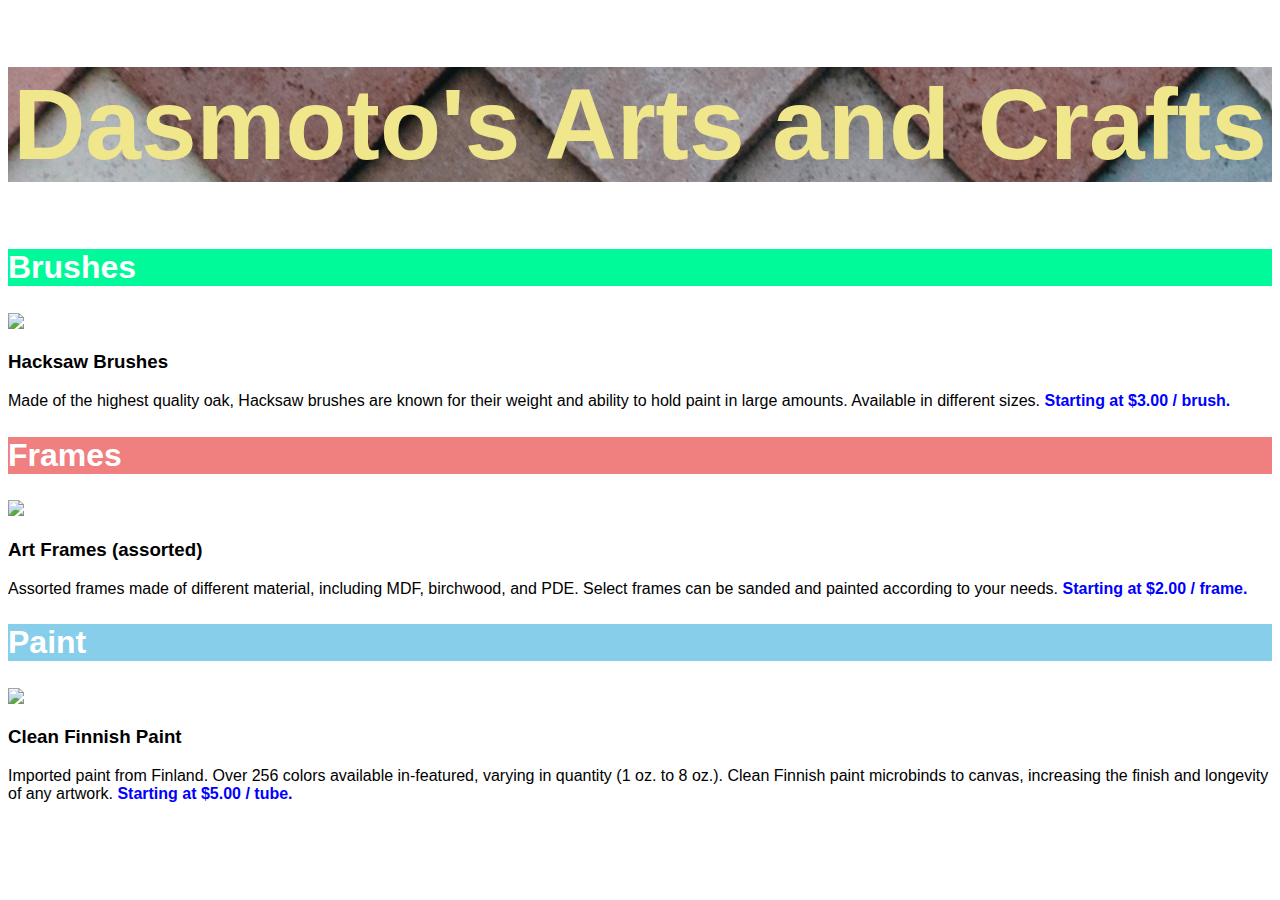
==== index.html @ dad691ad "basic arts & crafts html site" ====
<!DOCTYPE html>
<html>

<head>
    <link href="./resources/css/index.css" type="text/css" rel="stylesheet">
    <title>Dasmoto's Arts & Crafts</title>
</head>

<body>

    <h1>Dasmoto's Arts and Crafts</h1>

    <!-- Brushes Section-->
    <div class="item">
        <h2 id="brush">Brushes</h2>
        <img src='../ArtsCraftsProject/resources/images/hacksaw.jpeg'>
        <h3>Hacksaw Brushes</h3>
        <p>Made of the highest quality oak, Hacksaw brushes are known for their weight and ability to hold paint in large amounts. Available in different sizes. <span class='price'>Starting at $3.00 / brush.</span></p>
    </div>

    <!-- Frames Section-->

    <div class="item">
        <h2 id="frame">Frames</h2>
        <img src='../ArtsCraftsProject/resources/images/frames.jpeg'>
        <h3>Art Frames (assorted)</h3>
        <p>Assorted frames made of different material, including MDF, birchwood, and PDE. Select frames can be sanded and painted according to your needs. <span class='price'>Starting at $2.00 / frame.</span></p>
    </div>

    <!-- Paint Section-->

    <div class="item">
        <h2 id="paint">Paint</h2>
        <img src='../ArtsCraftsProject/resources/images/finnish.jpeg'>
        <h3>Clean Finnish Paint</h3>
        <p>Imported paint from Finland. Over 256 colors available in-featured, varying in quantity (1 oz. to 8 oz.). Clean Finnish paint microbinds to canvas, increasing the finish and longevity of any artwork. <span class='price'>Starting at $5.00 / tube.</span></p>
    </div>

</body>

</html>
---- resources/css/index.css ----
h1,
h2,
h3,
p {
    font-family: "Helvetica", sans-serif;
}

h1,
h2 {
    font-weight: bold;
}

h1 {
    background-image: url('../../resources/images/pattern.jpeg');
    font-size: 100px;
    color: khaki;
    text-align: center;
}

.item h2 {
    font-size: 32px;
    color: white;
}

.price {
    color: blue;
    font-weight: bold;
}

#brush {
    background-color: mediumspringgreen;
}

#frame {
    background-color: lightcoral;
}

#paint {
    background-color: skyblue;
}
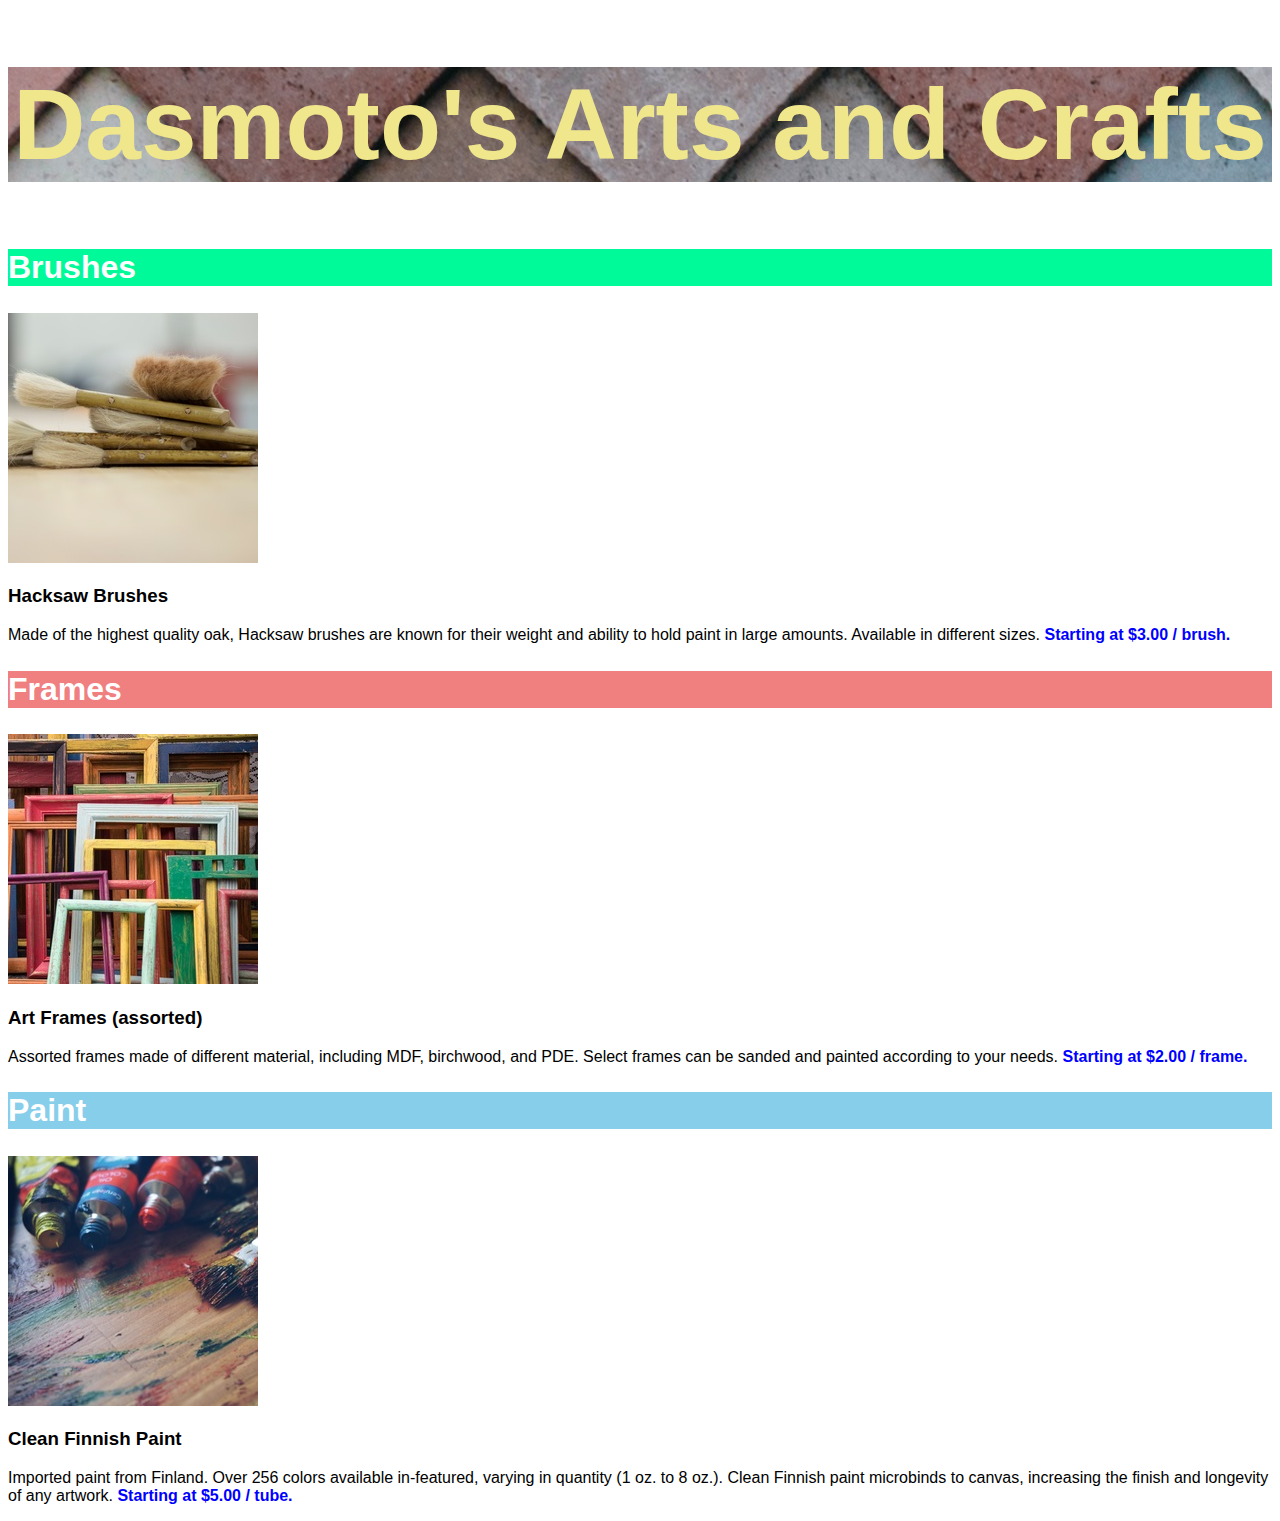
==== commit 1728ee04: "modify index to update image path" ====
--- a/index.html
+++ b/index.html
@@ -13,7 +13,7 @@
     <!-- Brushes Section-->
     <div class="item">
         <h2 id="brush">Brushes</h2>
-        <img src='../ArtsCraftsProject/resources/images/hacksaw.jpeg'>
+        <img src='../resources/images/hacksaw.jpeg'>
         <h3>Hacksaw Brushes</h3>
         <p>Made of the highest quality oak, Hacksaw brushes are known for their weight and ability to hold paint in large amounts. Available in different sizes. <span class='price'>Starting at $3.00 / brush.</span></p>
     </div>
@@ -22,7 +22,7 @@
 
     <div class="item">
         <h2 id="frame">Frames</h2>
-        <img src='../ArtsCraftsProject/resources/images/frames.jpeg'>
+        <img src='../resources/images/frames.jpeg'>
         <h3>Art Frames (assorted)</h3>
         <p>Assorted frames made of different material, including MDF, birchwood, and PDE. Select frames can be sanded and painted according to your needs. <span class='price'>Starting at $2.00 / frame.</span></p>
     </div>
@@ -31,7 +31,7 @@
 
     <div class="item">
         <h2 id="paint">Paint</h2>
-        <img src='../ArtsCraftsProject/resources/images/finnish.jpeg'>
+        <img src='../resources/images/finnish.jpeg'>
         <h3>Clean Finnish Paint</h3>
         <p>Imported paint from Finland. Over 256 colors available in-featured, varying in quantity (1 oz. to 8 oz.). Clean Finnish paint microbinds to canvas, increasing the finish and longevity of any artwork. <span class='price'>Starting at $5.00 / tube.</span></p>
     </div>
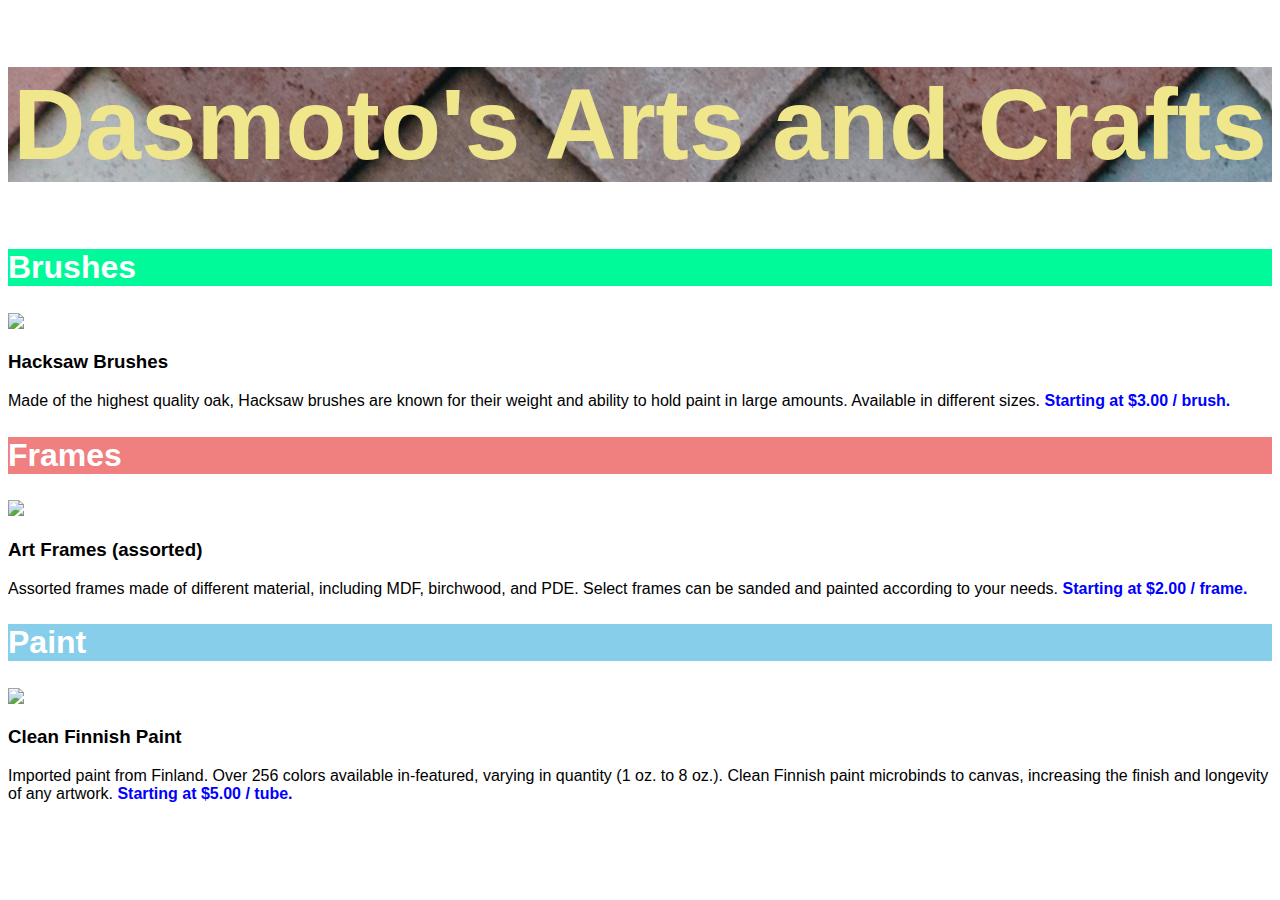
==== commit 9ebb7bc1: "misc deletions & update image paths" ====
--- a/index.html
+++ b/index.html
@@ -13,7 +13,7 @@
     <!-- Brushes Section-->
     <div class="item">
         <h2 id="brush">Brushes</h2>
-        <img src='../resources/images/hacksaw.jpeg'>
+        <img src='../Arts/resources/images/hacksaw.jpeg'>
         <h3>Hacksaw Brushes</h3>
         <p>Made of the highest quality oak, Hacksaw brushes are known for their weight and ability to hold paint in large amounts. Available in different sizes. <span class='price'>Starting at $3.00 / brush.</span></p>
     </div>
@@ -22,7 +22,7 @@
 
     <div class="item">
         <h2 id="frame">Frames</h2>
-        <img src='../resources/images/frames.jpeg'>
+        <img src='../Arts/resources/images/frames.jpeg'>
         <h3>Art Frames (assorted)</h3>
         <p>Assorted frames made of different material, including MDF, birchwood, and PDE. Select frames can be sanded and painted according to your needs. <span class='price'>Starting at $2.00 / frame.</span></p>
     </div>
@@ -31,7 +31,7 @@
 
     <div class="item">
         <h2 id="paint">Paint</h2>
-        <img src='../resources/images/finnish.jpeg'>
+        <img src='../Arts/resources/images/finnish.jpeg'>
         <h3>Clean Finnish Paint</h3>
         <p>Imported paint from Finland. Over 256 colors available in-featured, varying in quantity (1 oz. to 8 oz.). Clean Finnish paint microbinds to canvas, increasing the finish and longevity of any artwork. <span class='price'>Starting at $5.00 / tube.</span></p>
     </div>
